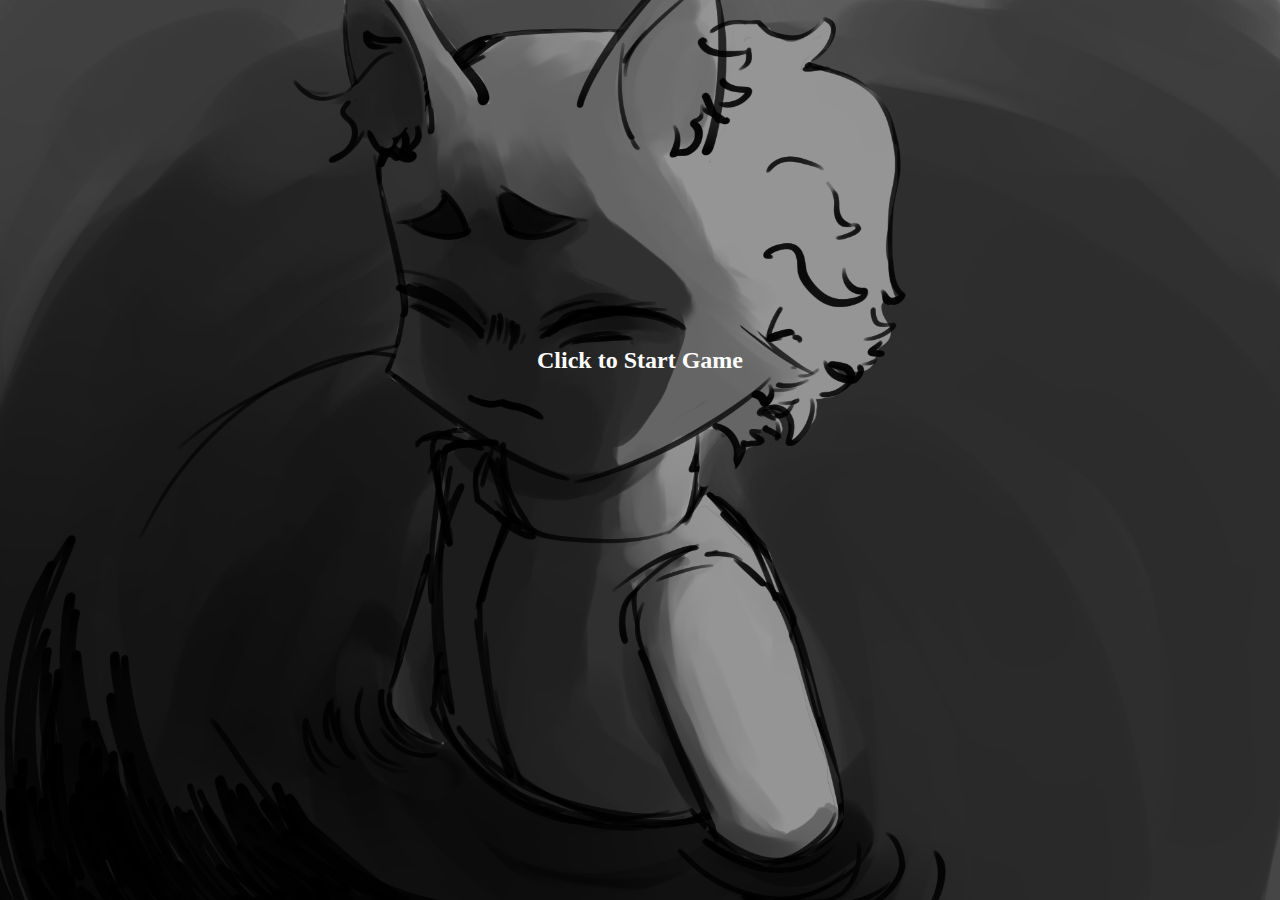
==== Index.html @ 303d2bc6 "Adding all code from local to cloud github repository" ====
<!DOCTYPE html>
<html lang="en">

<head>
    <meta charset="UTF-8" />
    <meta http-equiv="X-UA-Compatible" content="IE=edge" />
    <meta name="viewport" content="width=device-width, initial-scale=1.0" />
    <title>Game</title>
    <script src="https://ajax.googleapis.com/ajax/libs/jquery/3.5.1/jquery.min.js"></script>
    <link href="https://cdn.jsdelivr.net/npm/bootstrap@5.0.2/dist/css/bootstrap.min.css" rel="stylesheet"
        integrity="sha384-EVSTQN3/azprG1Anm3QDgpJLIm9Nao0Yz1ztcQTwFspd3yD65VohhpuuCOmLASjC" crossorigin="anonymous" />
    <script src="https://kit.fontawesome.com/3f6b557f75.js" crossorigin="anonymous"></script>
    <link rel="stylesheet" href="style.css" />

</head>

<body>

    <div class="preloader">
        <div>
            <h1>Game is Loading...</h1>
        </div>
    </div>
    <div id="start-menu">
        <div>
            <h2>Click to Start Game</h2>
        </div>
    </div>
    <div id="all-content">
        <header>
            <audio controls id="audio">
                <source src="Music/UnderwaterSpaceLo PE1081005.mp3" type="audio/mpeg" />
                Browser not Supported
            </audio>
            <div class="container">
                <nav>
                    <ul>
                        <li><button id="history">History</button></li>
                        <li><button id="help">Help</button></li>
                        <i class="fas fa-volume-mute fa-3x" id="mute"></i>
                    </ul>
                </nav>
            </div>
        </header>
        <main id="main">
            <div class="wrapper">
                <div class="container-2">

                    <!-- Jesper Hills 3D carousel https://codepen.io/nopr/pen/rfBJx -->
                    <div class="carousel">
                        <div class="item a" id="memory-love"><img src="Images/dark-blurred image.jpg" id="option-1"
                                alt=""></div>
                        <div class="item b">B</div>
                        <div class="item c">C</div>
                        <div class="item d">D</div>
                        <div class="item e">E</div>
                        <div class="item f">F</div>
                    </div>
                    <div class="next">Next</div>
                    <div class="prev">Prev</div>

                </div>
                <div class="love">
                    <!--Note add blurred image to represent memory's lost and add sound on click-->
                    <img src="Images/would you like me to 3.png" alt="Image of her with girl" />
                    <img src="Images/image of her with girl 2.png" alt="">
                    <img src="Images/love 2.png" alt="">
                </div>
                <div><img src="" alt="Image of her with friends" /></div>
                <div><img src="" alt="Image of her by himself" /></div>
            </div>
            <div class="content" id="content">
                <!--Empty paragraph for toggling dialogue in game.js-->
                <p id="dialogue">...</p>
                <!--Button to toggle for next dialogue-->
                <button id="next-button">Next</button>
              </div>
                <div class="answer">
                    <p>What am I?</p>
                    <button id="btn1">Answer</button>
                </div>
        </main>
    </div>
    <div class="content2" id="content2">
        <!--Empty paragraph for toggling dialogue in game.js-->
        <p id="dialogue2">...</p>
    </div>
    <footer class="footer"></footer>
    </div>
    <div class="solve-screen" id="solve-screen">

        <div>
            <Button id="back-btn">Back</Button>
            <button id="toggle">Show background</button>
        </div>

        <form action="" id="form">
            <input type="text" id="answer" autocomplete="off"><br>
            <input type="submit" id="submit" value="Remember">
        </form>

    </div>

    <script src="https://cdn.jsdelivr.net/npm/bootstrap@5.0.2/dist/js/bootstrap.bundle.min.js"
        integrity="sha384-MrcW6ZMFYlzcLA8Nl+NtUVF0sA7MsXsP1UyJoMp4YLEuNSfAP+JcXn/tWtIaxVXM" crossorigin="anonymous">
    </script>
    <script src="app.js"></script>
</body>

</html>
---- style.css ----
*, 
*::before,
*::after {
    box-sizing: border-box;
    margin: 0;
    padding: 0;
}

audio {
    display: none;
}

form input[type="text"] {
    text-transform: uppercase;
}

.wrapper img {
    height: 450px;
    width: 350px;
}

img:hover {
    box-shadow: 10px 5px 5px black;
}

i {
    cursor: pointer;
    color: white;
}

.change {
    color: rgb(32, 32, 32);
}

li {
    list-style: none;
}

body {
    background: rgb(51, 51, 51);
    height: 100%;  
    /* hides scrollbar but keeps functionality*/
    /* hides scrollbar for IE, Edge, and Firefox*/
    -ms-overflow-style: none;
    scrollbar-width: none;
}

/* Hide scrollbar for Chrome, Safari, and Opera browsers */
body::-webkit-scrollbar {
    display: none
}

main {
    margin: 3em;
    padding: 1.5em;
    max-width: 100%;
    display: none;
}

nav ul, li {
    display: flex;
    justify-content: center;
    margin: 5px;
    padding: 3px;
}

.wrapper div {
    display: flex;
    justify-content: center;
    flex-direction: row;
}

.container ul {
    display: flex;
    justify-content: center;
    justify-content: space-evenly;
}

.content, .content2 {
    display: flex;
    justify-content: space-between;
    text-wrap: wrap;
    flex-wrap: wrap;
    border: 10px white solid;
    border-radius: 10px;
    background-color: white;
    font-size: 15px;
    width: 100%;
    min-height: 50px;
    z-index: 1;
}

.content2 {
    display: none;
    position: absolute;
    bottom: 0;
}

.content p, .content2 p {
    font-size: 24px;
}


.love img {
    display: none;
}

/* Styling for button */

button {
    display: flex; 
     /* Sets button to far right*/
    justify-content: end;
    padding-left: 5px;
    padding-right: 5px;
    height: 30px;
}

.preloader {
    background: black;
    width: 100%;
    height: 100%;
    display: block;
    top: 0;
    position: absolute;
    z-index: 3;
}

.preloader h1 {
    display: flex;
    justify-content: center;
    align-items: center;
    height: 100vh;
    color: white;
}

.off {
    display: none;
}

#start-menu {
    height: 100%;
    width: 100%;
    background: black;
    top: 0;
    position: absolute;
    z-index: 2;
    background-image: url("Images/Start\ menu\ to\ puzzle\ game\ 2.png");
    background-repeat: no-repeat;
    background-size: cover;
}

#start-menu div, #start-menu div p {
    display: flex;
    justify-content: center;
    align-items: center;
    height: 80vh;
    color: white;
    animation: up-down 1s ease-in-out alternate infinite;
}

.start {
    animation: fade-out 3.6s ease-in-out forwards;
}

.appear {
    display: block;
}

@keyframes up-down {
    from {
        transform: translateY(-10px);
    } to {
        transform: translateY(10px);
    }
}

@keyframes fade-out {
    from {
        opacity: 100%;
    } to {
        opacity: 0;
    }
}

@keyframes shadow {
    
}

/* test*/

.container-2 {
    margin: 0 auto;
    width: 250px;
    height: 200px;
    position: relative;
    perspective: 1000px;
}

.carousel {
    height: 100%;
    width: 100%;
    position: absolute;
    transform-style: preserve-3d;
    transition: transform 1s;
}

.item {
    display: block;
    position: absolute;
    background: #000;
    width: 250px;
    height: 200px;
    line-height: 200px;
    font-size: 5em;
    text-align: center;
    color: #FFF;
    opacity: 0.95;
    border-radius: 10px;
}

.a {
    transform: rotateY(0deg) translateZ(250px);
    background: #ed1c24;
}

.b {
    transform: rotateY(60deg) translateZ(250px);
    background: #0072bc;
}

.c {
    transform: rotateY(120deg) translateZ(250px);
    background: #39b54a;
}

.d {
    transform: rotateY(180deg) translateZ(250px);
    background: #f26522;
}

.e {
    transform: rotateY(240deg) translateZ(250px);
    background: #630460;
}

.f {
    transform: rotateY(300deg) translateZ(250px);
    background: #8c6239;
}

.next,
.prev {
    color: #444;
    position: absolute;
    top: 100px;
    padding: 1em 2em;
    cursor: pointer;
    background: #CCC;
    border-radius: 5px;
    border-top: 1px solid #FFF;
    box-shadow: 0 5px 0 #999;
    transition: box-shadow 0.1s, top 0.1s;
}

.next:hover,
.prev:hover {
    color: #000;
}

.next:active,
.prev:active {
    top: 104px;
    box-shadow: 0 1px 0 #999;
}

.next {
    left: 30em;
}

.prev {
    right: 30em;
}

.solve-screen {
    display: none;
    width: 100%;
    height: 100vh;
    background: black;
}

.solve-screen div {
    display: flex;
    justify-content: center;
}

.solve-screen {
    background-image: url(Images/giphy\ \(1\).gif), url(Images/Answer\ menu\ 2.png);
    background-repeat: no-repeat, no-repeat;
    background-size: cover;
    overflow: hidden;
}

.solve-screen form {
    height: 100vh;
    display: flex;
    justify-content: center;
    align-items: center;
}



#answer {
    background-color: black;
    border: #6e5f5f 1px solid;
    width: 80%;
    height: 10vh;
    color: white;
    text-align: center;
    font-size: 24px;
}

#submit {
    display: none;
}
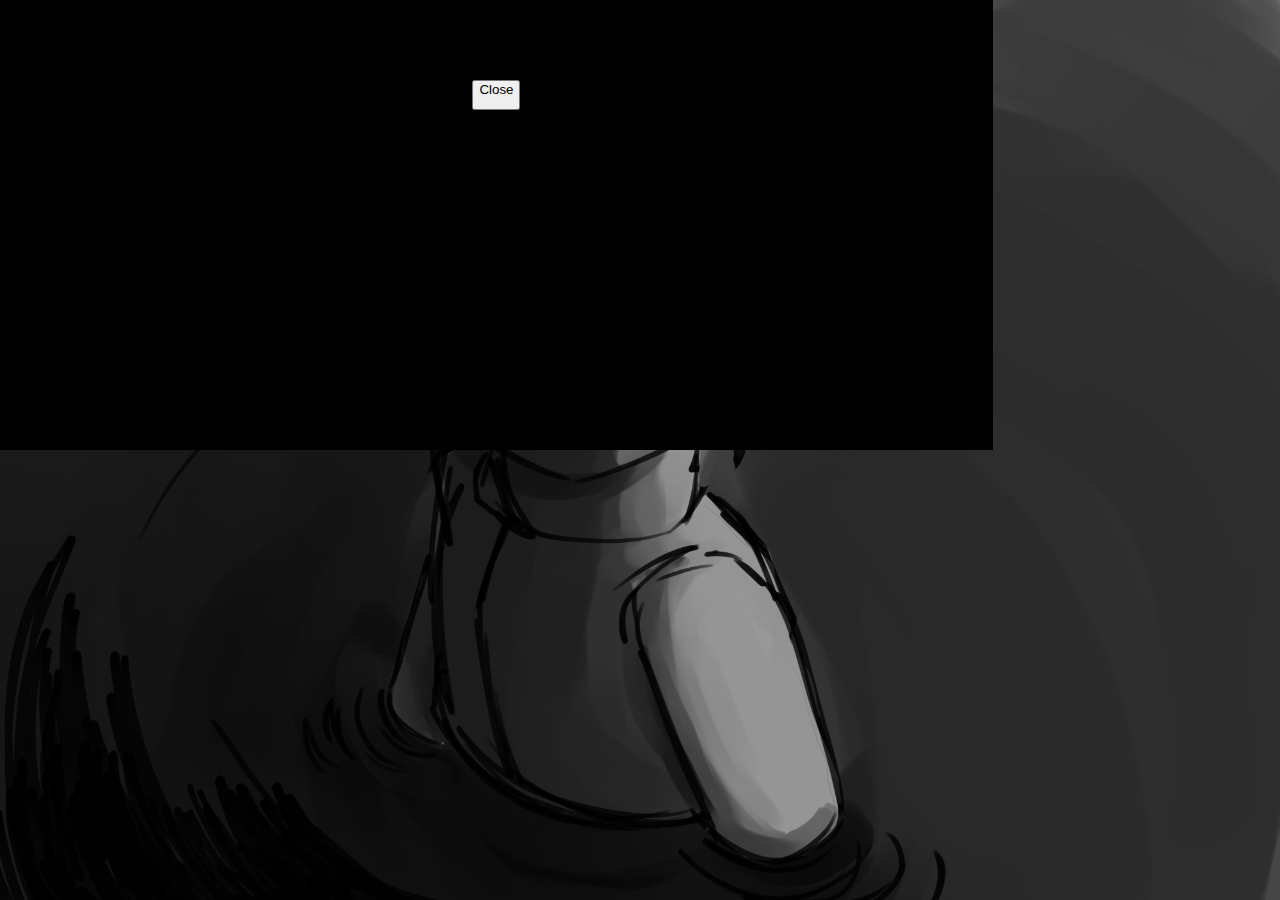
==== commit b08b19d4: "Background changes automatically on click. Added new html page and voicelines." ====
--- a/Index.html
+++ b/Index.html
@@ -15,7 +15,23 @@
 </head>
 
 <body>
-
+    <div id="instructions-screen">
+        <h3 class="first">Note: I suggest playing this with at least a screen resolution 1920 X 1080 px for best experience.</h3>
+        <h3  class="first"
+        >*As of right Now there is only one answer available for the game*</h3>
+        <h1  class="first">Instructions:</h1>
+        <ul id="Instructions">
+            <li>You're to help this character to remember by experiencing their memories as if you were them yourself.</li>
+            <li>Pay attention to the dialogue as there will be questions answered at the end.</li>
+           <li>After completing the questions and dialogue you will be prompted to enter an answer.</li> 
+           <li>Remember pay attention to the dialogue for a word that could be the key.</li>
+        </ul>
+        <div><button id="close">Close</button></div>
+        
+    </div>
+    <div class="bg" id="bg">
+    <img src="" alt="">
+    </div>
     <div class="preloader">
         <div>
             <h1>Game is Loading...</h1>
@@ -62,24 +78,19 @@
                 </div>
                 <div class="love">
                     <!--Note add blurred image to represent memory's lost and add sound on click-->
-                    <img src="Images/would you like me to 3.png" alt="Image of her with girl" />
-                    <img src="Images/image of her with girl 2.png" alt="">
-                    <img src="Images/love 2.png" alt="">
-                </div>
-                <div><img src="" alt="Image of her with friends" /></div>
-                <div><img src="" alt="Image of her by himself" /></div>
+              
+                <div><img src="" alt="" /></div>
+                <div><img src="" alt="" /></div> 
+             </div>
             </div>
-            <div class="content" id="content">
-                <!--Empty paragraph for toggling dialogue in game.js-->
-                <p id="dialogue">...</p>
-                <!--Button to toggle for next dialogue-->
-                <button id="next-button">Next</button>
-              </div>
                 <div class="answer">
-                    <p>What am I?</p>
+                   <!--<p>What am I?</p>--> 
                     <button id="btn1">Answer</button>
                 </div>
         </main>
+    </div>
+    <div>
+         <Button id="back-btn">Back</Button>
     </div>
     <div class="content2" id="content2">
         <!--Empty paragraph for toggling dialogue in game.js-->
--- a/style.css
+++ b/style.css
@@ -38,7 +38,7 @@
 
 body {
     background: rgb(51, 51, 51);
-    height: 100%;  
+    min-height: 100vh;  
     /* hides scrollbar but keeps functionality*/
     /* hides scrollbar for IE, Edge, and Firefox*/
     -ms-overflow-style: none;
@@ -57,11 +57,22 @@
     display: none;
 }
 
-nav ul, li {
+nav ul li {
     display: flex;
     justify-content: center;
     margin: 5px;
     padding: 3px;
+}
+
+.container button {
+    display: flex;
+    justify-content: center;
+    min-width: 20px;
+    width: 100px;
+    height: 50px;
+    border-radius: 10px;
+    font-size: 24px;
+    text-align: center;
 }
 
 .wrapper div {
@@ -167,6 +178,15 @@
     display: block;
 }
 
+.bg {
+    min-height: 100vh;
+    max-width: 100%;
+    background-image: url(/Images/image\ of\ her\ with\ girl\ 2.png);
+    background-repeat: no-repeat;
+    background-size: cover;
+    display: flex;
+    justify-content: center;
+}
 @keyframes up-down {
     from {
         transform: translateY(-10px);
@@ -320,6 +340,60 @@
     font-size: 24px;
 }
 
+#instructions-screen {
+    display: flex;
+    flex-direction: column;
+    justify-content: center;
+    align-self: center;
+    text-align: center;
+    position: absolute;
+    min-height: 100vh;
+    color: white;
+   /*  background: rgba(0, 0, 0, 0.8) !important; */
+   background: black;
+    z-index: 3;
+    
+}
+
+.first {
+    animation: fade-down 1.5s ease-in-out;
+}
+
+#instructions-screen ul {
+opacity: 0;
+animation: fade-down 1.5s ease-in-out forwards;
+animation-delay: 1.5s;
+font-size: 24px;
+}
+
+
+
+
+@keyframes fade-down {
+    	from {
+    	    opacity: 0;
+    	    transform: translate3d(0, -20%, 0);
+    	}
+
+    	to {
+    	    opacity: 1;
+    	    transform: translate3d(0, 0, 0);
+    	}
+}
+
+
+#instructions-screen div {
+    width: 100%;
+    display: flex;
+    justify-content: center;
+}
+
 #submit {
     display: none;
+}
+
+#btn1 {
+    margin-top: 450px;
+    margin-inline: 45%;
+    text-align: center;
 }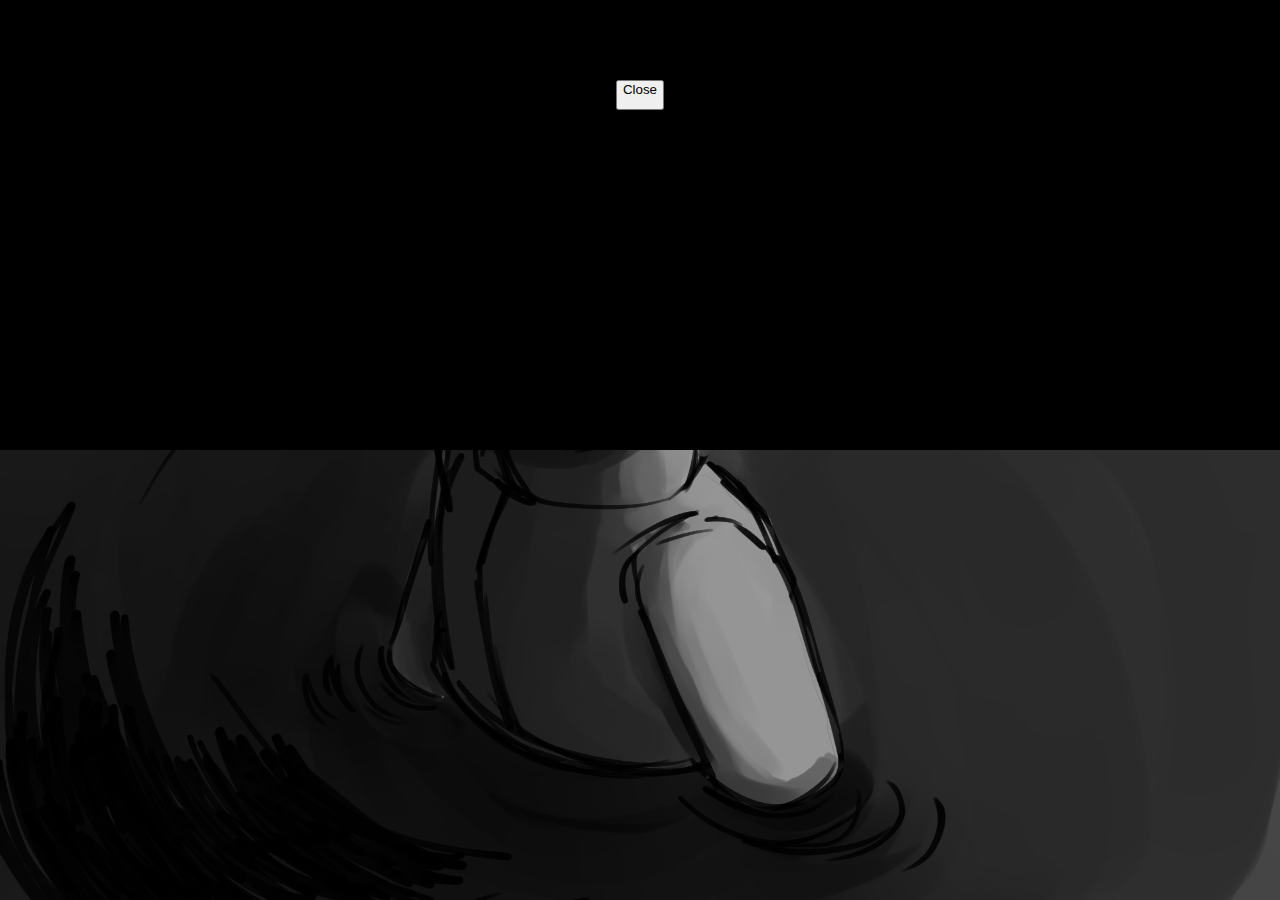
==== commit 1d9d97fe: "Added introduction and quality of life changes to every file" ====
--- a/Index.html
+++ b/Index.html
@@ -1,6 +1,6 @@
 <!DOCTYPE html>
 <html lang="en">
-
+    
 <head>
     <meta charset="UTF-8" />
     <meta http-equiv="X-UA-Compatible" content="IE=edge" />
@@ -17,9 +17,9 @@
 <body>
     <div id="instructions-screen">
         <h3 class="first">Note: I suggest playing this with at least a screen resolution 1920 X 1080 px for best experience.</h3>
-        <h3  class="first"
+        <h3  class="first2"
         >*As of right Now there is only one answer available for the game*</h3>
-        <h1  class="first">Instructions:</h1>
+        <h1  class="first3">Instructions:</h1>
         <ul id="Instructions">
             <li>You're to help this character to remember by experiencing their memories as if you were them yourself.</li>
             <li>Pay attention to the dialogue as there will be questions answered at the end.</li>
@@ -66,11 +66,11 @@
                     <div class="carousel">
                         <div class="item a" id="memory-love"><img src="Images/dark-blurred image.jpg" id="option-1"
                                 alt=""></div>
-                        <div class="item b">B</div>
-                        <div class="item c">C</div>
-                        <div class="item d">D</div>
-                        <div class="item e">E</div>
-                        <div class="item f">F</div>
+                        <div class="item b"><i class="fas fa-lock fa-3x"></i></div>
+                        <div class="item c"><i class="fas fa-lock fa-3x"></i></div>
+                        <div class="item d"><i class="fas fa-lock fa-3x"></i></div>
+                        <div class="item e"><i class="fas fa-lock fa-3x"></i></div>
+                        <div class="item f"><i class="fas fa-lock fa-3x"></i></div>
                     </div>
                     <div class="next">Next</div>
                     <div class="prev">Prev</div>
--- a/style.css
+++ b/style.css
@@ -34,6 +34,10 @@
 
 li {
     list-style: none;
+}
+
+button {
+     
 }
 
 body {
@@ -72,7 +76,14 @@
     height: 50px;
     border-radius: 10px;
     font-size: 24px;
-    text-align: center;
+    text-align: center; 
+    outline: none;
+    background: #CCC;
+      border-radius: 5px;
+      border-top: 1px solid #FFF;
+      box-shadow: 0 5px 0 #999;
+      transition: box-shadow 0.1s,
+      top 0.1s;
 }
 
 .wrapper div {
@@ -90,7 +101,6 @@
 .content, .content2 {
     display: flex;
     justify-content: space-between;
-    text-wrap: wrap;
     flex-wrap: wrap;
     border: 10px white solid;
     border-radius: 10px;
@@ -158,7 +168,7 @@
     z-index: 2;
     background-image: url("Images/Start\ menu\ to\ puzzle\ game\ 2.png");
     background-repeat: no-repeat;
-    background-size: cover;
+    background-size: 100% 100%;
 }
 
 #start-menu div, #start-menu div p {
@@ -182,6 +192,7 @@
     min-height: 100vh;
     max-width: 100%;
     background-image: url(/Images/image\ of\ her\ with\ girl\ 2.png);
+    background-position: center;
     background-repeat: no-repeat;
     background-size: cover;
     display: flex;
@@ -355,7 +366,9 @@
     
 }
 
-.first {
+.first,
+.first2,
+.first3 {
     animation: fade-down 1.5s ease-in-out;
 }
 
@@ -381,6 +394,9 @@
     	}
 }
 
+#instructions-screen{
+    width: 100%;
+}
 
 #instructions-screen div {
     width: 100%;
@@ -396,4 +412,20 @@
     margin-top: 450px;
     margin-inline: 45%;
     text-align: center;
+}
+@media only screen and (min-width: 1300px) {
+#start-menu {
+    background-size: 100% 100vh;
+}
+@media only screen and (min-width: 1800px) {
+    #start-menu {
+        background-size: 100% 150%;
+        background-position: center;
+    }
+}
+@media only screen and (max-width: 767px) { 
+    #start-menu {
+        background-size: cover;
+        background-position: center
+    }
 }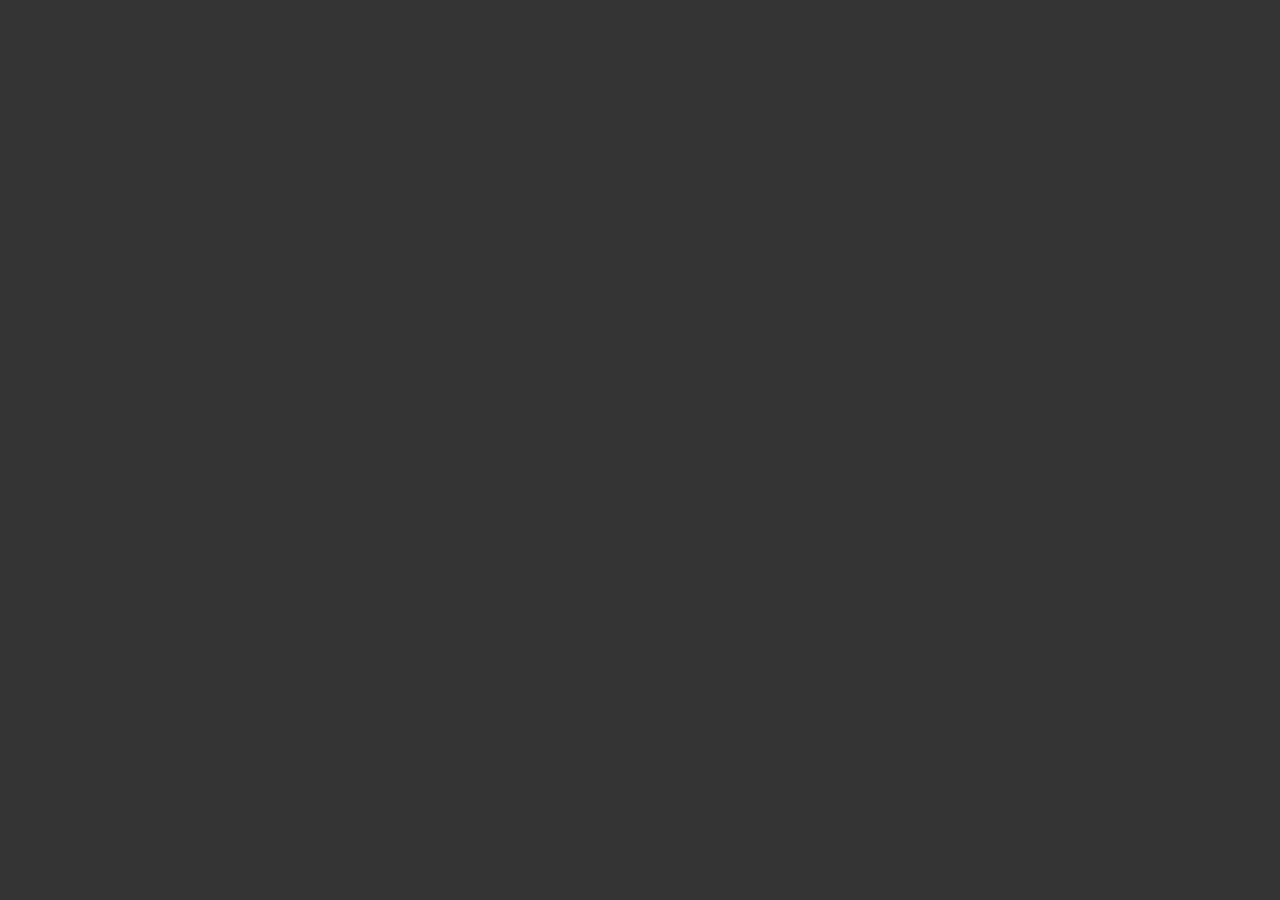
==== commit 0b445b69: "Changed file names for guthub page" ====
--- a/Index.html
+++ b/Index.html
@@ -1,121 +1,33 @@
 <!DOCTYPE html>
 <html lang="en">
-    
 <head>
-    <meta charset="UTF-8" />
-    <meta http-equiv="X-UA-Compatible" content="IE=edge" />
-    <meta name="viewport" content="width=device-width, initial-scale=1.0" />
-    <title>Game</title>
-    <script src="https://ajax.googleapis.com/ajax/libs/jquery/3.5.1/jquery.min.js"></script>
+    <meta charset="UTF-8">
+    <meta http-equiv="X-UA-Compatible" content="IE=edge">
+    <meta name="viewport" content="width=device-width, initial-scale=1.0">
+    <title>Opening Cinematic</title>
+     <script src="https://ajax.googleapis.com/ajax/libs/jquery/3.5.1/jquery.min.js"></script>
     <link href="https://cdn.jsdelivr.net/npm/bootstrap@5.0.2/dist/css/bootstrap.min.css" rel="stylesheet"
         integrity="sha384-EVSTQN3/azprG1Anm3QDgpJLIm9Nao0Yz1ztcQTwFspd3yD65VohhpuuCOmLASjC" crossorigin="anonymous" />
     <script src="https://kit.fontawesome.com/3f6b557f75.js" crossorigin="anonymous"></script>
-    <link rel="stylesheet" href="style.css" />
-
+    <link rel="stylesheet" href="style2.css">
 </head>
-
 <body>
-    <div id="instructions-screen">
-        <h3 class="first">Note: I suggest playing this with at least a screen resolution 1920 X 1080 px for best experience.</h3>
-        <h3  class="first2"
-        >*As of right Now there is only one answer available for the game*</h3>
-        <h1  class="first3">Instructions:</h1>
-        <ul id="Instructions">
-            <li>You're to help this character to remember by experiencing their memories as if you were them yourself.</li>
-            <li>Pay attention to the dialogue as there will be questions answered at the end.</li>
-           <li>After completing the questions and dialogue you will be prompted to enter an answer.</li> 
-           <li>Remember pay attention to the dialogue for a word that could be the key.</li>
-        </ul>
-        <div><button id="close">Close</button></div>
-        
-    </div>
-    <div class="bg" id="bg">
-    <img src="" alt="">
-    </div>
-    <div class="preloader">
+     <div class="preloader">
         <div>
             <h1>Game is Loading...</h1>
         </div>
     </div>
-    <div id="start-menu">
-        <div>
-            <h2>Click to Start Game</h2>
-        </div>
+   <!--
+       <div id="warning">
+        
     </div>
-    <div id="all-content">
-        <header>
-            <audio controls id="audio">
-                <source src="Music/UnderwaterSpaceLo PE1081005.mp3" type="audio/mpeg" />
-                Browser not Supported
-            </audio>
-            <div class="container">
-                <nav>
-                    <ul>
-                        <li><button id="history">History</button></li>
-                        <li><button id="help">Help</button></li>
-                        <i class="fas fa-volume-mute fa-3x" id="mute"></i>
-                    </ul>
-                </nav>
-            </div>
-        </header>
-        <main id="main">
-            <div class="wrapper">
-                <div class="container-2">
-
-                    <!-- Jesper Hills 3D carousel https://codepen.io/nopr/pen/rfBJx -->
-                    <div class="carousel">
-                        <div class="item a" id="memory-love"><img src="Images/dark-blurred image.jpg" id="option-1"
-                                alt=""></div>
-                        <div class="item b"><i class="fas fa-lock fa-3x"></i></div>
-                        <div class="item c"><i class="fas fa-lock fa-3x"></i></div>
-                        <div class="item d"><i class="fas fa-lock fa-3x"></i></div>
-                        <div class="item e"><i class="fas fa-lock fa-3x"></i></div>
-                        <div class="item f"><i class="fas fa-lock fa-3x"></i></div>
-                    </div>
-                    <div class="next">Next</div>
-                    <div class="prev">Prev</div>
-
-                </div>
-                <div class="love">
-                    <!--Note add blurred image to represent memory's lost and add sound on click-->
-              
-                <div><img src="" alt="" /></div>
-                <div><img src="" alt="" /></div> 
-             </div>
-            </div>
-                <div class="answer">
-                   <!--<p>What am I?</p>--> 
-                    <button id="btn1">Answer</button>
-                </div>
-        </main>
-    </div>
-    <div>
-         <Button id="back-btn">Back</Button>
-    </div>
-    <div class="content2" id="content2">
-        <!--Empty paragraph for toggling dialogue in game.js-->
-        <p id="dialogue2">...</p>
-    </div>
-    <footer class="footer"></footer>
-    </div>
-    <div class="solve-screen" id="solve-screen">
-
-        <div>
-            <Button id="back-btn">Back</Button>
-            <button id="toggle">Show background</button>
-        </div>
-
-        <form action="" id="form">
-            <input type="text" id="answer" autocomplete="off"><br>
-            <input type="submit" id="submit" value="Remember">
-        </form>
-
-    </div>
-
-    <script src="https://cdn.jsdelivr.net/npm/bootstrap@5.0.2/dist/js/bootstrap.bundle.min.js"
-        integrity="sha384-MrcW6ZMFYlzcLA8Nl+NtUVF0sA7MsXsP1UyJoMp4YLEuNSfAP+JcXn/tWtIaxVXM" crossorigin="anonymous">
-    </script>
-    <script src="app.js"></script>
+--> 
+    <div class="content" id="content">
+                <!--Empty paragraph for toggling dialogue in game.js-->
+                <p id="dialogue">...</p>
+                <!--Button to toggle for next dialogue-->
+                <button id="next-button">Next</button>
+              </div>
 </body>
-
-</html>+<script src="openingCinematic.js"></script>
+</html>
--- a/style2.css
+++ b/style2.css
@@ -0,0 +1,71 @@
+*,
+*::before,
+*::after {
+    box-sizing: border-box;
+    margin: 0;
+    padding: 0;
+}
+
+.preloader {
+    background: black;
+    width: 100%;
+    height: 100%;
+    display: block;
+    top: 0;
+    position: absolute;
+    z-index: 3;
+}
+
+.preloader h1 {
+    display: flex;
+    justify-content: center;
+    align-items: center;
+    height: 100vh;
+    color: white;
+}
+
+.off {
+    display: none;
+}
+
+body {
+    background: rgb(51, 51, 51);
+    min-height: 100vh;
+    /* hides scrollbar but keeps functionality*/
+    /* hides scrollbar for IE, Edge, and Firefox*/
+    -ms-overflow-style: none;
+    scrollbar-width: none;
+}
+
+/* Hide scrollbar for Chrome, Safari, and Opera browsers */
+body::-webkit-scrollbar {
+    display: none
+}
+
+#next-button {
+display: none;
+}
+
+.content,
+.content2 {
+    display: flex;
+    justify-content: space-between;
+    flex-wrap: wrap;
+    border: 10px white solid;
+    border-radius: 10px;
+    background-color: white;
+    font-size: 15px;
+    width: 100%;
+    min-height: 50px;
+    z-index: 1;
+}
+
+.content {
+    position: absolute;
+    bottom: 0;
+}
+
+.content p,
+.content2 p {
+    font-size: 24px;
+}
